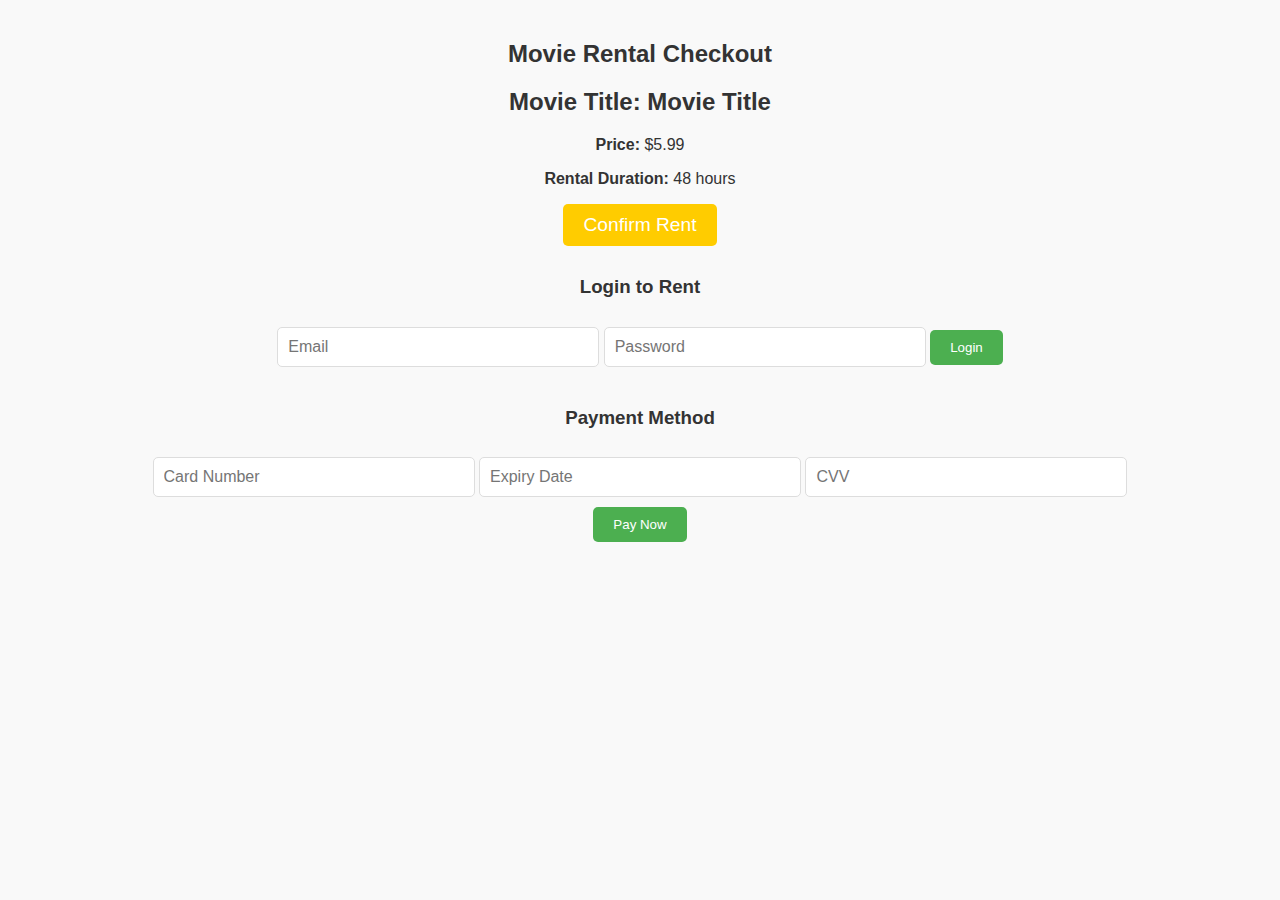
==== html/checkout.html @ 92386330 "n" ====
<!DOCTYPE html>
<html lang="en">
<head>
    <meta charset="UTF-8">
    <meta name="viewport" content="width=device-width, initial-scale=1.0">
    <title>Checkout</title>
    <link rel="stylesheet" href="../css/checkout.css">
</head>
<body>
    <div class="checkout-container">
        <h2>Movie Rental Checkout</h2>
        <div class="checkout-details">
            <h3>Movie Title: Movie Title</h3>
            <p><strong>Price:</strong> $5.99</p>
            <p><strong>Rental Duration:</strong> 48 hours</p>
            <button class="confirm-rent-btn">Confirm Rent</button>
        </div>

        <div class="login-container">
            <h3>Login to Rent</h3>
            <form id="login-form">
                <input type="email" id="email" placeholder="Email" required>
                <input type="password" id="password" placeholder="Password" required>
                <button type="submit" class="login-btn">Login</button>
            </form>
        </div>

        <div class="payment-container">
            <h3>Payment Method</h3>
            <form id="payment-form">
                <input type="text" id="card-number" placeholder="Card Number" required>
                <input type="text" id="expiry-date" placeholder="Expiry Date" required>
                <input type="text" id="cvv" placeholder="CVV" required>
                <button type="submit" class="pay-btn">Pay Now</button>
            </form>
        </div>
    </div>

    <script src="../js/checkout.js"></script>
</body>
</html>
<a href="../html/checkout.html"
---- css/checkout.css ----
/* checkout-styles.css */

body {
    font-family: Arial, sans-serif;
    background-color: #f9f9f9;
    color: #333;
    margin: 0;
    padding: 0;
}

.checkout-container {
    width: 80%;
    margin: 0 auto;
    text-align: center;
    padding: 20px;
}

.checkout-details h3 {
    font-size: 1.5em;
    margin: 20px 0;
}

.confirm-rent-btn {
    background-color: #ffcc00;
    color: #fff;
    font-size: 1.2em;
    padding: 10px 20px;
    border: none;
    border-radius: 5px;
    cursor: pointer;
    transition: background-color 0.3s;
}

.confirm-rent-btn:hover {
    background-color: #ff9900;
}

.login-container, .payment-container {
    margin-top: 30px;
}

input {
    padding: 10px;
    margin: 10px 0;
    width: 80%;
    max-width: 300px;
    font-size: 1em;
    border: 1px solid #ddd;
    border-radius: 5px;
}

button {
    padding: 10px 20px;
    background-color: #4CAF50;
    color: white;
    border: none;
    border-radius: 5px;
    cursor: pointer;
}

button:hover {
    background-color: #45a049;
}
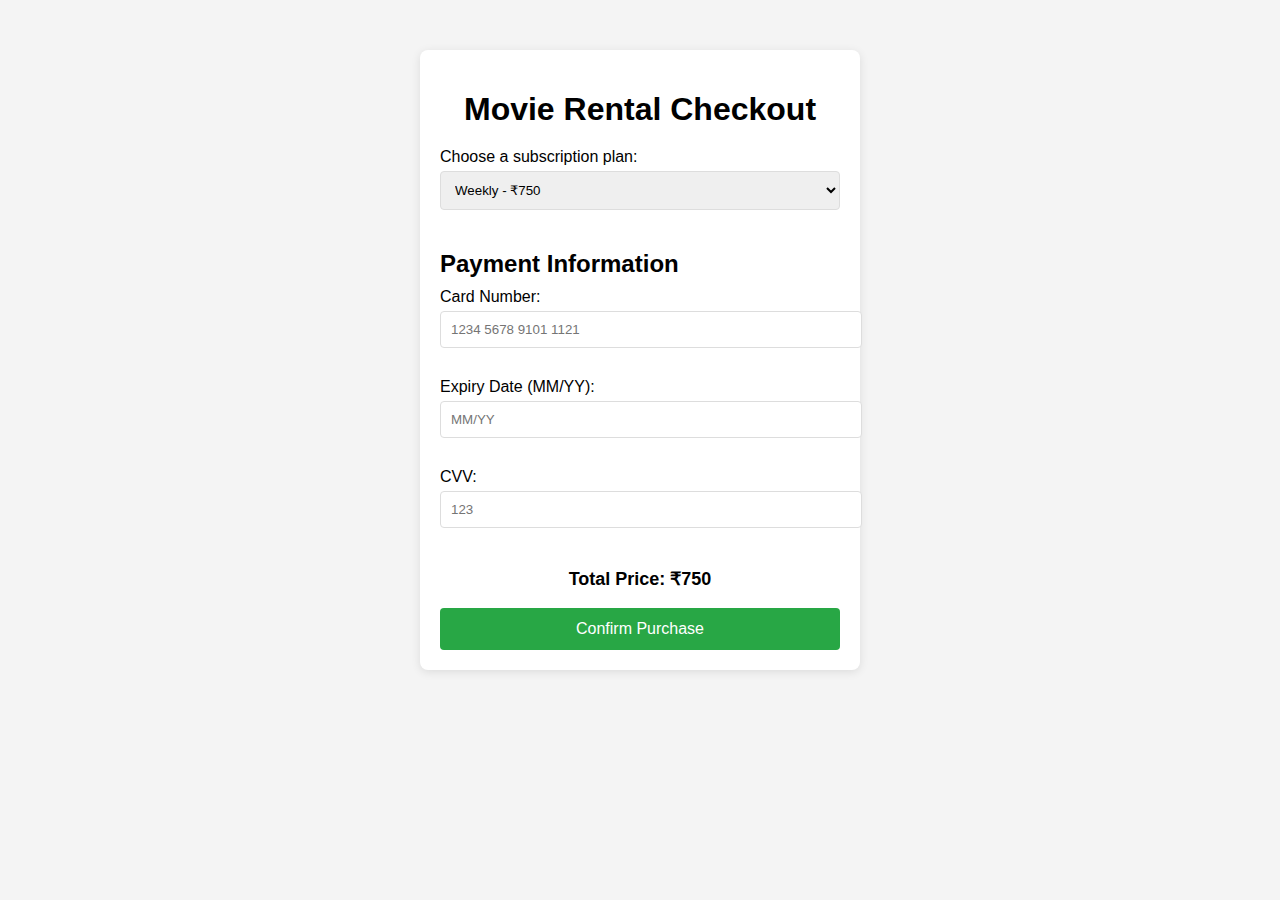
==== commit e4f5ac85: "new fetch" ====
--- a/html/checkout.html
+++ b/html/checkout.html
@@ -7,36 +7,40 @@
     <link rel="stylesheet" href="../css/checkout.css">
 </head>
 <body>
+
     <div class="checkout-container">
-        <h2>Movie Rental Checkout</h2>
-        <div class="checkout-details">
-            <h3>Movie Title: Movie Title</h3>
-            <p><strong>Price:</strong> $5.99</p>
-            <p><strong>Rental Duration:</strong> 48 hours</p>
-            <button class="confirm-rent-btn">Confirm Rent</button>
-        </div>
-
-        <div class="login-container">
-            <h3>Login to Rent</h3>
-            <form id="login-form">
-                <input type="email" id="email" placeholder="Email" required>
-                <input type="password" id="password" placeholder="Password" required>
-                <button type="submit" class="login-btn">Login</button>
-            </form>
-        </div>
-
-        <div class="payment-container">
-            <h3>Payment Method</h3>
-            <form id="payment-form">
-                <input type="text" id="card-number" placeholder="Card Number" required>
-                <input type="text" id="expiry-date" placeholder="Expiry Date" required>
-                <input type="text" id="cvv" placeholder="CVV" required>
-                <button type="submit" class="pay-btn">Pay Now</button>
-            </form>
-        </div>
+        <h1>Movie Rental Checkout</h1>
+        
+        <form id="checkout-form">
+            <div class="plan-selection">
+                <label for="plans">Choose a subscription plan:</label>
+                <select id="plans" name="plans">
+                    <option value="weekly">Weekly - ₹750</option>
+                    <option value="monthly">Monthly - ₹2250</option>
+                    <option value="24hours">24 Hours - ₹375</option>
+                </select>
+            </div>
+            
+            <div class="payment-details">
+                <h2>Payment Information</h2>
+                <label for="card-number">Card Number:</label>
+                <input type="text" id="card-number" name="card-number" placeholder="1234 5678 9101 1121">
+                
+                <label for="expiry-date">Expiry Date (MM/YY):</label>
+                <input type="text" id="expiry-date" name="expiry-date" placeholder="MM/YY">
+                
+                <label for="cvv">CVV:</label>
+                <input type="text" id="cvv" name="cvv" placeholder="123">
+                
+                <div class="total-price">
+                    <p>Total Price: ₹<span id="total-price">750</span></p>
+                </div>
+            </div>
+            
+            <button type="submit">Confirm Purchase</button>
+        </form>
     </div>
 
     <script src="../js/checkout.js"></script>
 </body>
 </html>
-<a href="../html/checkout.html"--- a/css/checkout.css
+++ b/css/checkout.css
@@ -1,63 +1,70 @@
-/* checkout-styles.css */
-
+/* General Styles */
 body {
     font-family: Arial, sans-serif;
-    background-color: #f9f9f9;
-    color: #333;
+    background-color: #f4f4f4;
     margin: 0;
     padding: 0;
 }
 
 .checkout-container {
-    width: 80%;
-    margin: 0 auto;
-    text-align: center;
+    width: 400px;
+    margin: 50px auto;
+    background-color: #fff;
     padding: 20px;
+    box-shadow: 0 2px 10px rgba(0, 0, 0, 0.1);
+    border-radius: 8px;
 }
 
-.checkout-details h3 {
-    font-size: 1.5em;
-    margin: 20px 0;
+h1 {
+    text-align: center;
+    margin-bottom: 20px;
 }
 
-.confirm-rent-btn {
-    background-color: #ffcc00;
-    color: #fff;
-    font-size: 1.2em;
-    padding: 10px 20px;
-    border: none;
-    border-radius: 5px;
-    cursor: pointer;
-    transition: background-color 0.3s;
+h2 {
+    margin-top: 20px;
+    margin-bottom: 10px;
 }
 
-.confirm-rent-btn:hover {
-    background-color: #ff9900;
+label {
+    display: block;
+    margin: 10px 0 5px;
 }
 
-.login-container, .payment-container {
-    margin-top: 30px;
-}
-
-input {
+input, select {
+    width: 100%;
     padding: 10px;
-    margin: 10px 0;
-    width: 80%;
-    max-width: 300px;
-    font-size: 1em;
+    margin-bottom: 20px;
     border: 1px solid #ddd;
-    border-radius: 5px;
+    border-radius: 4px;
 }
 
 button {
-    padding: 10px 20px;
-    background-color: #4CAF50;
-    color: white;
+    width: 100%;
+    padding: 12px;
+    background-color: #28a745;
+    color: #fff;
     border: none;
-    border-radius: 5px;
+    border-radius: 4px;
+    font-size: 16px;
     cursor: pointer;
 }
 
 button:hover {
-    background-color: #45a049;
+    background-color: #218838;
 }
+
+/* Total Price Section */
+.total-price {
+    font-size: 18px;
+    font-weight: bold;
+    text-align: center;
+    margin-top: 20px;
+}
+
+/* Responsive Styles */
+@media (max-width: 600px) {
+    .checkout-container {
+        width: 90%;
+        padding: 15px;
+    }
+}
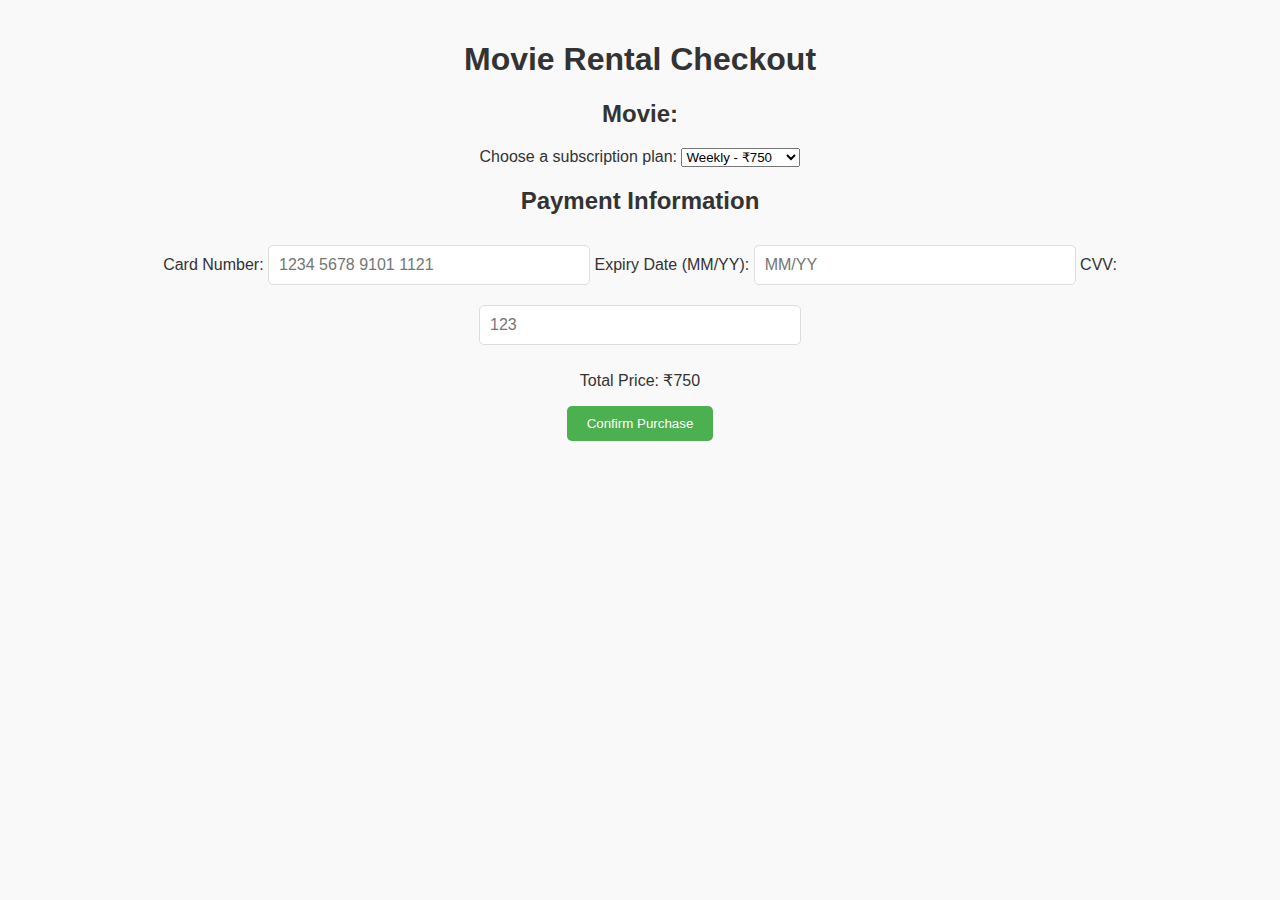
==== commit ff5266ad: "n" ====
--- a/html/checkout.html
+++ b/html/checkout.html
@@ -1,3 +1,5 @@
+
+
 <!DOCTYPE html>
 <html lang="en">
 <head>
@@ -10,7 +12,14 @@
 
     <div class="checkout-container">
         <h1>Movie Rental Checkout</h1>
-        
+
+        <!-- Movie Details Display -->
+        <div class="movie-info">
+            <h2>Movie: <span id="movie-title"></span></h2> <!-- Movie title here -->
+          
+        </div>
+
+        <!-- Payment Form -->
         <form id="checkout-form">
             <div class="plan-selection">
                 <label for="plans">Choose a subscription plan:</label>
@@ -20,27 +29,39 @@
                     <option value="24hours">24 Hours - ₹375</option>
                 </select>
             </div>
-            
+
             <div class="payment-details">
                 <h2>Payment Information</h2>
                 <label for="card-number">Card Number:</label>
                 <input type="text" id="card-number" name="card-number" placeholder="1234 5678 9101 1121">
-                
+
                 <label for="expiry-date">Expiry Date (MM/YY):</label>
                 <input type="text" id="expiry-date" name="expiry-date" placeholder="MM/YY">
-                
+
                 <label for="cvv">CVV:</label>
                 <input type="text" id="cvv" name="cvv" placeholder="123">
-                
+
                 <div class="total-price">
                     <p>Total Price: ₹<span id="total-price">750</span></p>
                 </div>
             </div>
-            
+
             <button type="submit">Confirm Purchase</button>
         </form>
     </div>
 
+
+
+
+
+
+    <p id="rented-success-message" style="display: none;">Rented Successfully!</p>
+
     <script src="../js/checkout.js"></script>
-</body>
-</html>
+
+    
+<a href="../html/checkout.html"
+
+
+    
+
--- a/css/checkout.css
+++ b/css/checkout.css
@@ -1,70 +1,63 @@
-/* General Styles */
+/* checkout-styles.css */
+
 body {
     font-family: Arial, sans-serif;
-    background-color: #f4f4f4;
+    background-color: #f9f9f9;
+    color: #333;
     margin: 0;
     padding: 0;
 }
 
 .checkout-container {
-    width: 400px;
-    margin: 50px auto;
-    background-color: #fff;
+    width: 80%;
+    margin: 0 auto;
+    text-align: center;
     padding: 20px;
-    box-shadow: 0 2px 10px rgba(0, 0, 0, 0.1);
-    border-radius: 8px;
 }
 
-h1 {
-    text-align: center;
-    margin-bottom: 20px;
+.checkout-details h3 {
+    font-size: 1.5em;
+    margin: 20px 0;
 }
 
-h2 {
-    margin-top: 20px;
-    margin-bottom: 10px;
+.confirm-rent-btn {
+    background-color: #ffcc00;
+    color: #fff;
+    font-size: 1.2em;
+    padding: 10px 20px;
+    border: none;
+    border-radius: 5px;
+    cursor: pointer;
+    transition: background-color 0.3s;
 }
 
-label {
-    display: block;
-    margin: 10px 0 5px;
+.confirm-rent-btn:hover {
+    background-color: #ff9900;
 }
 
-input, select {
-    width: 100%;
+.login-container, .payment-container {
+    margin-top: 30px;
+}
+
+input {
     padding: 10px;
-    margin-bottom: 20px;
+    margin: 10px 0;
+    width: 80%;
+    max-width: 300px;
+    font-size: 1em;
     border: 1px solid #ddd;
-    border-radius: 4px;
+    border-radius: 5px;
 }
 
 button {
-    width: 100%;
-    padding: 12px;
-    background-color: #28a745;
-    color: #fff;
+    padding: 10px 20px;
+    background-color: #4CAF50;
+    color: white;
     border: none;
-    border-radius: 4px;
-    font-size: 16px;
+    border-radius: 5px;
     cursor: pointer;
 }
 
 button:hover {
-    background-color: #218838;
+    background-color: #45a049;
 }
-
-/* Total Price Section */
-.total-price {
-    font-size: 18px;
-    font-weight: bold;
-    text-align: center;
-    margin-top: 20px;
-}
-
-/* Responsive Styles */
-@media (max-width: 600px) {
-    .checkout-container {
-        width: 90%;
-        padding: 15px;
-    }
-}
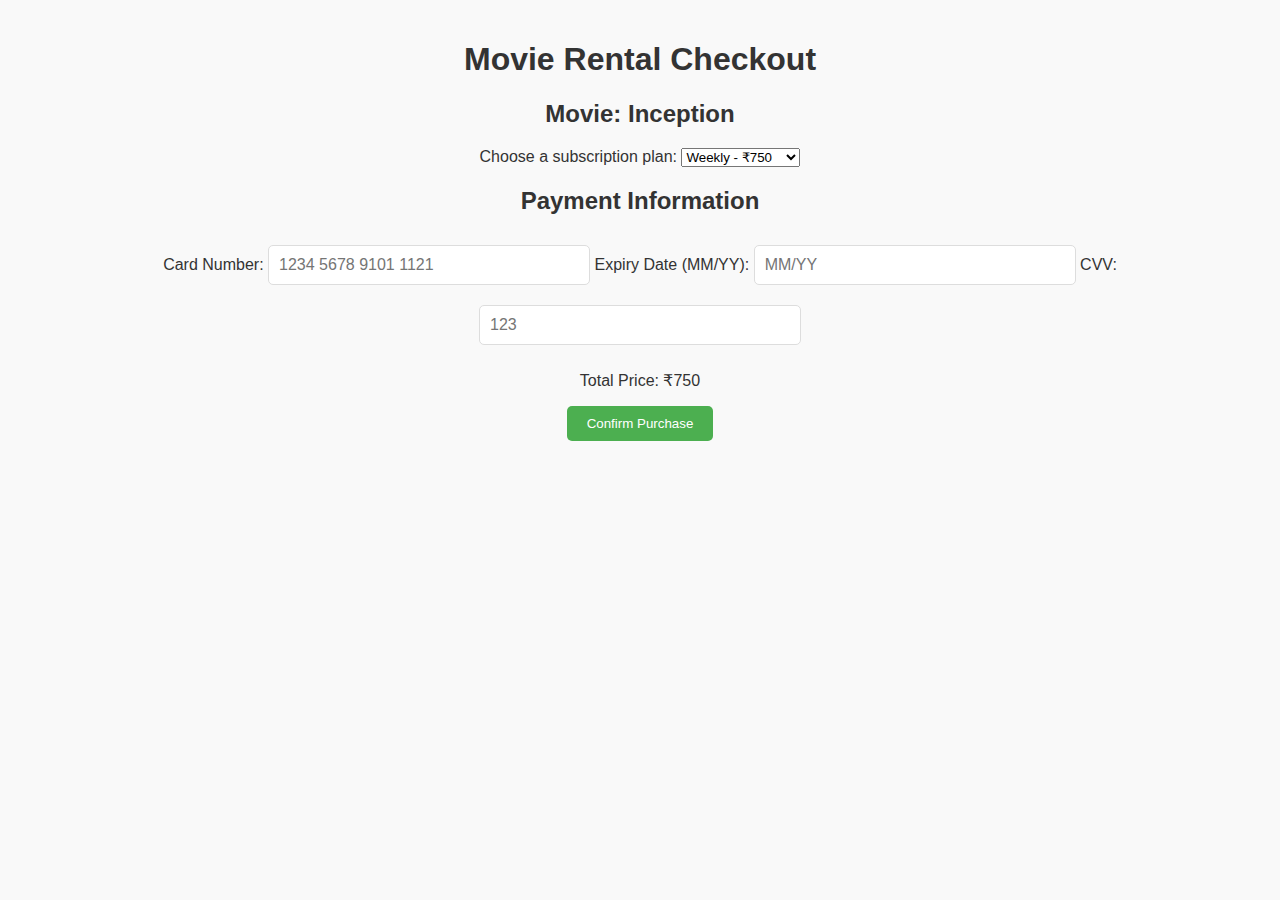
==== commit f0e470a3: "Thegod" ====
--- a/html/checkout.html
+++ b/html/checkout.html
@@ -51,7 +51,9 @@
     </div>
 
 
-
+    <div id="rent-page-container">
+        <!-- Movie details will be dynamically inserted here -->
+    </div>
 
 
 
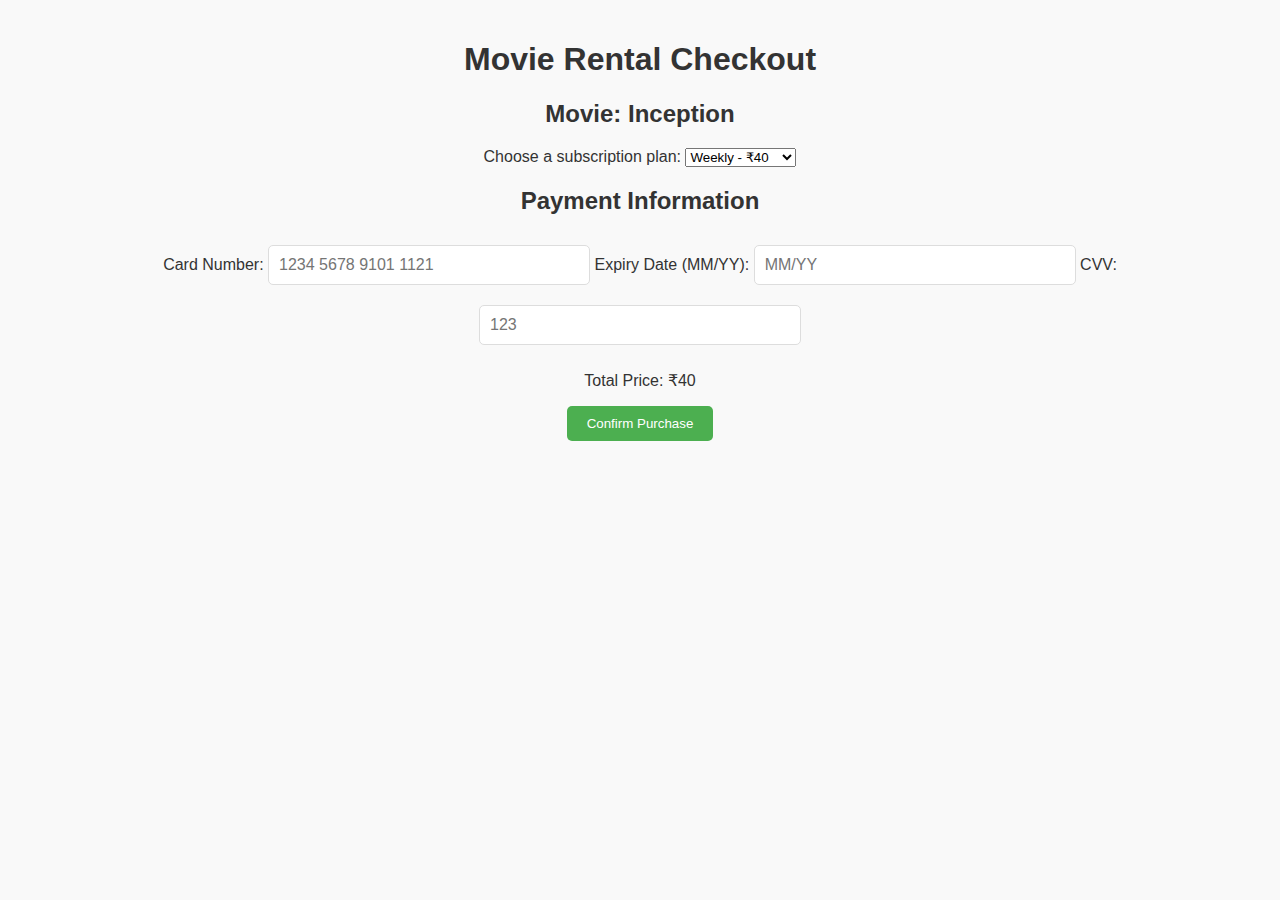
==== commit b3871705: "n" ====
--- a/html/checkout.html
+++ b/html/checkout.html
@@ -24,9 +24,9 @@
             <div class="plan-selection">
                 <label for="plans">Choose a subscription plan:</label>
                 <select id="plans" name="plans">
-                    <option value="weekly">Weekly - ₹750</option>
-                    <option value="monthly">Monthly - ₹2250</option>
-                    <option value="24hours">24 Hours - ₹375</option>
+                    <option value="weekly">Weekly - ₹40</option>
+                    <option value="monthly">Monthly - ₹70</option>
+                    <option value="24hours">24 Hours - ₹20</option>
                 </select>
             </div>
 
@@ -42,7 +42,7 @@
                 <input type="text" id="cvv" name="cvv" placeholder="123">
 
                 <div class="total-price">
-                    <p>Total Price: ₹<span id="total-price">750</span></p>
+                    <p>Total Price: ₹<span id="total-price">40</span></p>
                 </div>
             </div>
 
@@ -67,3 +67,5 @@
 
     
 
+
+
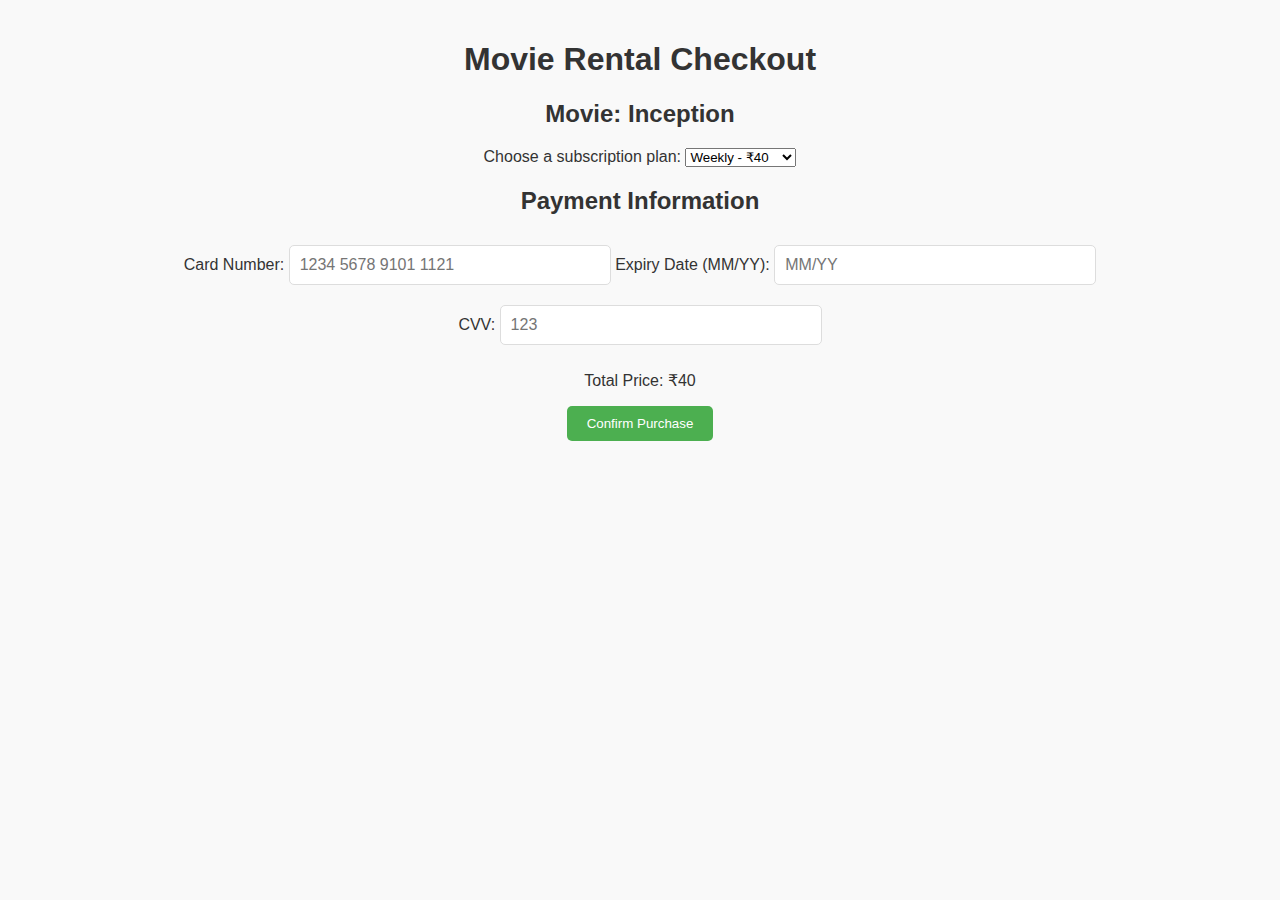
==== commit 2d1414dc: "n" ====
--- a/html/checkout.html
+++ b/html/checkout.html
@@ -36,7 +36,7 @@
                 <input type="text" id="card-number" name="card-number" placeholder="1234 5678 9101 1121">
 
                 <label for="expiry-date">Expiry Date (MM/YY):</label>
-                <input type="text" id="expiry-date" name="expiry-date" placeholder="MM/YY">
+                <input type="text" id="expiry-date" name="expiry-date" placeholder="MM/YY"> <br>
 
                 <label for="cvv">CVV:</label>
                 <input type="text" id="cvv" name="cvv" placeholder="123">
@@ -62,7 +62,7 @@
     <script src="../js/checkout.js"></script>
 
     
-<a href="../html/checkout.html"
+
 
 
     
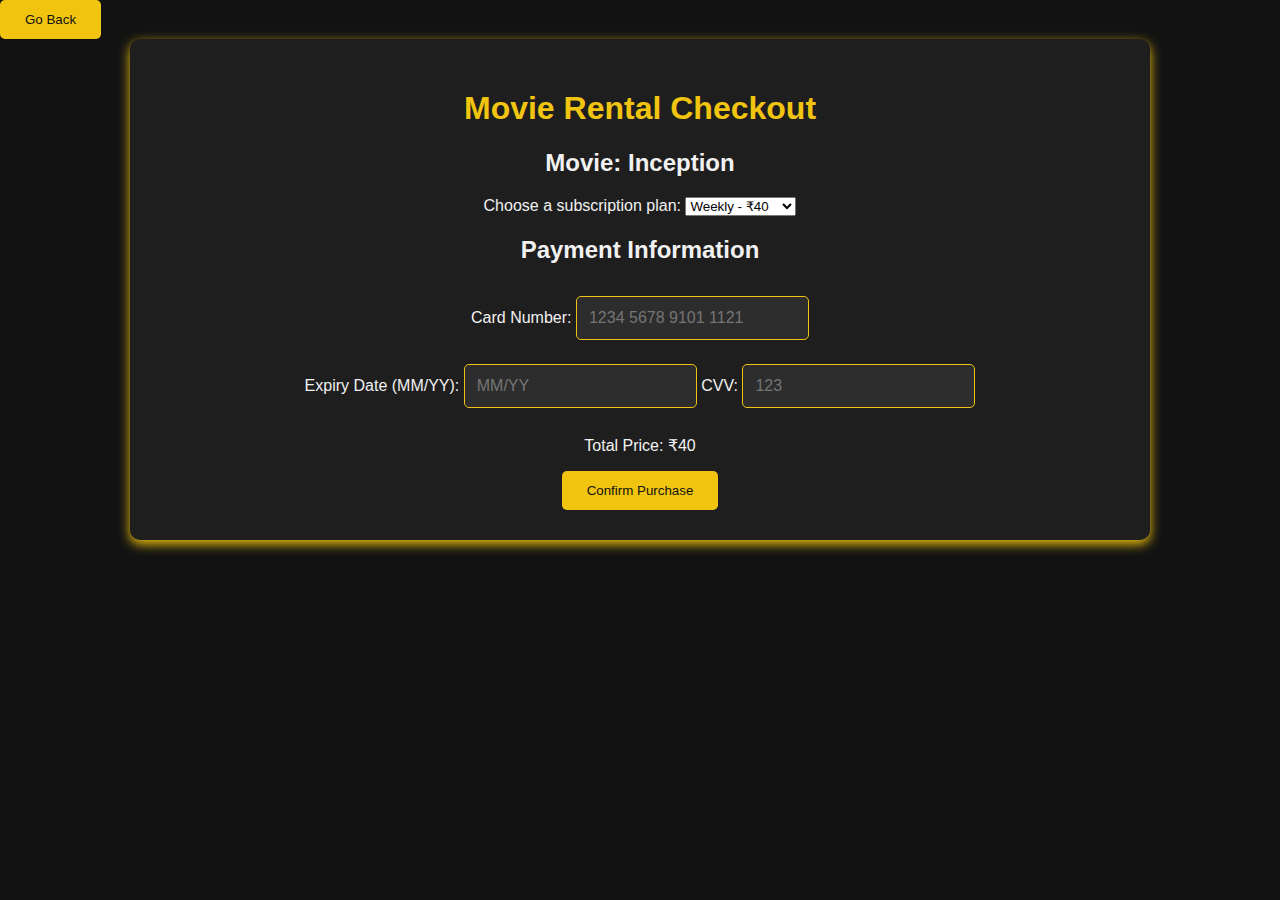
==== commit 0bf2e7d4: "n" ====
--- a/html/checkout.html
+++ b/html/checkout.html
@@ -1,5 +1,3 @@
-
-
 <!DOCTYPE html>
 <html lang="en">
 <head>
@@ -9,7 +7,12 @@
     <link rel="stylesheet" href="../css/checkout.css">
 </head>
 <body>
-
+    
+    <div class="back-button-container">
+        <a href="/index.html">
+            <button class="back-button">Go Back</button>
+        </a>
+    </div>
     <div class="checkout-container">
         <h1>Movie Rental Checkout</h1>
 
@@ -33,10 +36,10 @@
             <div class="payment-details">
                 <h2>Payment Information</h2>
                 <label for="card-number">Card Number:</label>
-                <input type="text" id="card-number" name="card-number" placeholder="1234 5678 9101 1121">
+                <input type="text" id="card-number" name="card-number" placeholder="1234 5678 9101 1121"><br>
 
                 <label for="expiry-date">Expiry Date (MM/YY):</label>
-                <input type="text" id="expiry-date" name="expiry-date" placeholder="MM/YY"> <br>
+                <input type="text" id="expiry-date" name="expiry-date" placeholder="MM/YY"> 
 
                 <label for="cvv">CVV:</label>
                 <input type="text" id="cvv" name="cvv" placeholder="123">
@@ -57,7 +60,7 @@
 
 
 
-    <p id="rented-success-message" style="display: none;">Rented Successfully!</p>
+    <p id="rented-success-message" style="display: none; text-align: center;">Rented Successfully!</p>
 
     <script src="../js/checkout.js"></script>
 
--- a/css/checkout.css
+++ b/css/checkout.css
@@ -1,4 +1,4 @@
-/* checkout-styles.css */
+/* checkout-styles.css
 
 body {
     font-family: Arial, sans-serif;
@@ -60,4 +60,116 @@
 
 button:hover {
     background-color: #45a049;
+} */
+
+
+
+
+
+/* checkout-styles-black-yellow.css */
+
+body {
+    font-family: Arial, sans-serif;
+    background-color: #121212; /* Dark background for the page */
+    color: #f1f1f1; /* Light text color for contrast */
+     margin: 0;
+    padding: 0;
+} 
+
+.checkout-container {
+    width: 75%;
+    margin: 0 auto;
+    text-align: center;
+    padding: 30px;
+    background-color: #1e1e1e; /* Slightly lighter dark background for the container */
+    border-radius: 10px;
+    box-shadow: 0 4px 12px #f1c40f;;
 }
+
+.checkout-details h3 {
+    font-size: 1.5em;
+    margin: 20px 0;
+    color: #f1c40f; /* Yellow color for the heading */
+}
+
+.confirm-rent-btn {
+    background-color: #f1c40f; /* Yellow background */
+    color: #121212; /* Black text color */
+    font-size: 1.2em;
+    padding: 12px 25px;
+    border: none;
+    border-radius: 5px;
+    cursor: pointer;
+    transition: background-color 0.3s;
+}
+
+.confirm-rent-btn:hover {
+    background-color: #f39c12; /* Darker yellow on hover */
+}
+
+.login-container, .payment-container {
+    margin-top: 30px;
+}
+
+input {
+    padding: 12px;
+    margin: 12px 0;
+    max-width: 350px;
+    font-size: 1em;
+    border: 1px solid #f1c40f; /* Yellow border for inputs */
+    border-radius: 5px;
+    background-color: #2d2d2d; /* Dark background for inputs */
+    color: #f1f1f1; /* Light text inside input fields */
+}
+
+input:focus {
+    outline: none;
+    border-color: #f39c12; /* Darker yellow border on focus */
+}
+
+button {
+    padding: 12px 25px;
+    background-color: #f1c40f; /* Yellow background */
+    color: #121212; /* Black text color */
+    border: none;
+    border-radius: 5px;
+    cursor: pointer;
+    transition: background-color 0.3s;
+}
+
+button:hover {
+    background-color: #f39c12; /* Darker yellow on hover */
+}
+
+/* Additional styling for sections like login or payment container */
+.login-container, .payment-container {
+    background-color: #1e1e1e; /* Dark background for forms */
+    padding: 20px;
+    border-radius: 8px;
+    box-shadow: 0 4px 10px rgba(0, 0, 0, 0.2);
+}
+
+h3 {
+    color: #f1c40f; /* Yellow color for sub-headings */
+}
+
+/* Adding footer styles for a complete look */
+.footer {
+    background-color: #121212;
+    color: #f1f1f1;
+    padding: 15px;
+    text-align: center;
+    margin-top: 40px;
+}
+
+.footer a {
+    color: #f1c40f;
+    text-decoration: none;
+}
+
+.footer a:hover {
+    text-decoration: underline;
+} 
+h1{
+    color:  #f1c40f;
+}
